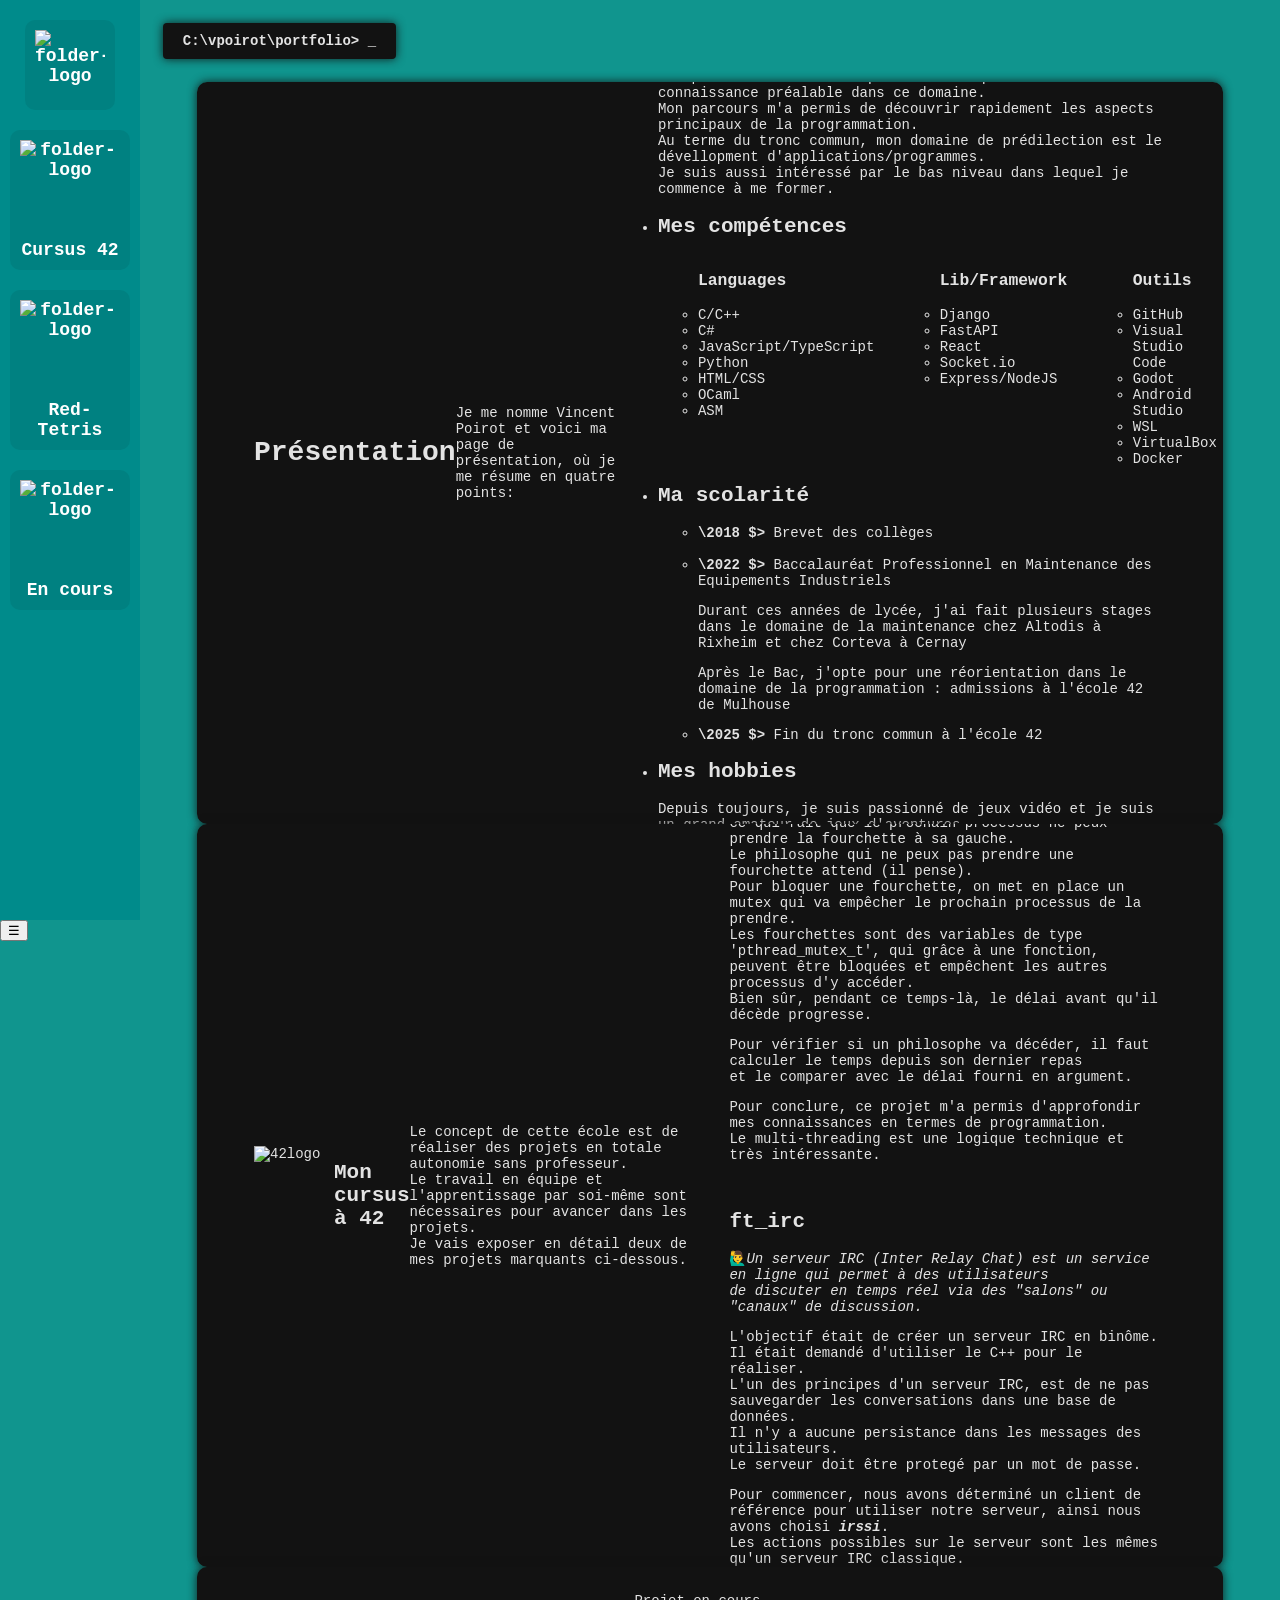
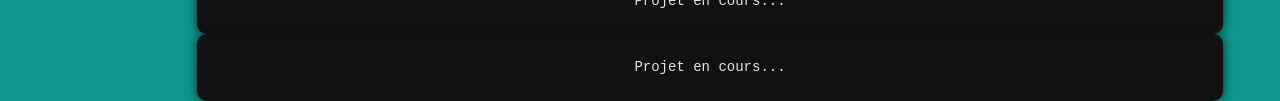
==== index.html @ 259d3a5a "modif and add desk" ====
<!DOCTYPE html>
<html lang="fr">
<head>
    <meta charset="UTF-8">
    <meta name="viewport" content="width=device-width, initial-scale=1.0">
    <link rel="icon" type="image/x-icon" href="assets/logo.png">
    <link rel="stylesheet" href="style.css">
    <script src="script.js" defer></script>
    <title>Vincent P.</title>
</head>


<header>
    <div class="sidebar">
        <button class="sidebar-button" onclick="showOncePage('home')"><img src="assets/home.png" alt="folder-logo" height="70px" width="70px"></button>
        <button class="sidebar-button" onclick="showOncePage('project1')"><img src="assets/folder.png" alt="folder-logo" height="100px" width="100px">Cursus 42</button>
        <button class="sidebar-button" onclick="showOncePage('project2')"><img src="assets/folder.png" alt="folder-logo" height="100px" width="100px">Red-Tetris</button>
        <button class="sidebar-button" onclick="showOncePage('project3')"><img src="assets/folder.png" alt="folder-logo" height="100px" width="100px">En cours</button>
    </div>
    <!-- <input type="checkbox" id="sidebar-toggle" hidden>
    <label for="sidebar-toggle" class="mobile-toggle">&#9776;</label> -->
    <button class="mobile-toggle" onclick="document.querySelector('.sidebar').classList.toggle('open')">
        &#9776;
    </button>
</header>


<body>
    <div class="body-content">
        <h1 id="title">C:\vpoirot\portfolio> <span class="cursor">_</span></h1>


        <div class="main-content" id="home">
            <h1>Présentation</h1>
            <p>Je me nomme Vincent Poirot et voici ma page de présentation, où je me résume en quatre points:</p>
            <ul>
                <li><h2>Quel développeur suis-je ?</h2>
                    <p>Je commence ma formation en informatique fin 2022 à l'école 42 après avoir réussi la piscine avec quasiment aucune connaissance préalable dans ce domaine.<br>
                    Mon parcours m'a permis de découvrir rapidement les aspects principaux de la programmation.<br>
                    Au terme du tronc commun, mon domaine de prédilection est le dévellopment d'applications/programmes.<br>
                    Je suis aussi intéressé par le bas niveau dans lequel je commence à me former.</p>
                </li>

                <li><h2>Mes compétences</h2>
                    <div class="skill-grid">
                        <ul>
                            <h3>Languages</h3>
                            <li>C/C++</li>
                            <li>C#</li>
                            <li>JavaScript/TypeScript</li>
                            <li>Python</li>
                            <li>HTML/CSS</li>
                            <li>OCaml</li>
                            <li>ASM</li>
                        </ul>
                        <ul>
                            <h3>Lib/Framework</h3>
                            <li>Django</li>
                            <li>FastAPI</li>
                            <li>React</li>
                            <li>Socket.io</li>
                            <li>Express/NodeJS</li>
                        </ul>
                        <ul>
                            <h3>Outils</h3>
                            <li>GitHub</li>
                            <li>Visual Studio Code</li>
                            <li>Godot</li>
                            <li>Android Studio</li>
                            <li>WSL</li>
                            <li>VirtualBox</li>
                            <li>Docker</li>
                        </ul>
                    </div>
                </li>

                <!-- <li><h2>Mes expériences professionnelles</h2>
                </li> -->
                
                <li><h2>Ma scolarité</h2>
                    <p>
                        <ul>
                            <li><span style="font-weight: bold;">\2018 $></span> Brevet des collèges</li> <br>
                            <li><span style="font-weight: bold;">\2022 $></span> Baccalauréat Professionnel en Maintenance des Equipements Industriels</p>
                            <p>Durant ces années de lycée, j'ai fait plusieurs stages dans le domaine de la maintenance chez Altodis à Rixheim et chez Corteva à Cernay</p>
                            <p>Après le Bac, j'opte pour une réorientation dans le domaine de la programmation : admissions à l'école 42 de Mulhouse</li>
                            <li><span style="font-weight: bold;">\2025 $></span> Fin du tronc commun à l'école 42</li>
                        </ul>
                    </p>
                </li>
                
                <li><h2>Mes hobbies</h2>
                    <p>Depuis toujours, je suis passionné de jeux vidéo et je suis un grand amateur de jeux d'aventures.<br>
                    D'autres activités : les jeux de société et les jeux de cartes, font partie de mes divertissements. <br>
                    De plus, je pratique régulièrement du sport pour rester en bonne santé et d'autres activités...</p>
                </li>
            </ul>
        </div>

        <div class="main-content" id="project1">
            <img src="assets/42logo.png" alt="42logo" height="100px" width="240px">
            <h2>Mon cursus à 42</h2>
            <p>Le concept de cette école est de réaliser des projets en totale autonomie sans professeur.<br>
                Le travail en équipe et l'apprentissage par soi-même sont nécessaires pour avancer dans les projets.<br>
                Je vais exposer en détail deux de mes projets marquants ci-dessous.</p>

            <ul>
            <h2>Philosophers</h2>
                <p>Connaissez-vous le problème du dîner des philosophes ?</p>
                <p>Des philosophes sont réunis autour d'une table. Devant chacun, il y a une assiette et une fourchette à côté.</p>
                <p>Un philosophe demande deux fourchettes pour le repas : celle à gauche et celle à droite.<br>
                    Si un philosophe ne mange pas dans un délai imparti, il décède.<br>
                    Un philosophe doit obligatoirement prendre la fourchette à sa gauche en premier<br>
                    et ne peux pas prendre celle de droite sans la gauche.</p>
                <img src="assets/philo.png" alt="philo-picture" id="philo-img" height="200px" width="200px">
                <p>Le but du programme est de reproduire cette situation dans un code en langage C.<br>
                    En argument pour lancer le programme, celui-ci demande 4 valeurs :
                <ul>
                    ~> Nombre de philosophes.<br>
                    ~> Temps avant de décéder.<br>
                    ~> Temps pour manger.<br>
                    ~> Temps pour dormir.<br>
                </ul></p>
                <p>Le but du projet était d'utiliser les threads pour pouvoir lancer un processus par philosophe.<br>
                    Quand un processus (un philosophe), arrive dans la fonction pour "manger",<br>
                    il prend la fourchette à sa gauche et à sa droite ce qui fait que le prochain processus ne peux prendre la fourchette à sa gauche.<br>
                    Le philosophe qui ne peux pas prendre une fourchette attend (il pense).<br>
                    Pour bloquer une fourchette, on met en place un mutex qui va empêcher le prochain processus de la prendre.<br>
                    Les fourchettes sont des variables de type 'pthread_mutex_t', qui grâce à une fonction, peuvent être bloquées et empêchent les autres processus d'y accéder.<br>
                    Bien sûr, pendant ce temps-là, le délai avant qu'il décède progresse.</p>
                <p>Pour vérifier si un philosophe va décéder, il faut calculer le temps depuis son dernier repas<br>
                    et le comparer avec le délai fourni en argument.</p>
                <p>Pour conclure, ce projet m'a permis d'approfondir mes connaissances en termes de programmation.<br>
                    Le multi-threading est une logique technique et très intéressante.</p>

            <br>
            <h2>ft_irc</h2>
                🙋‍♂️<em>Un serveur IRC (Inter Relay Chat) est un service en ligne qui permet à des utilisateurs<br>
                    de discuter en temps réel via des "salons" ou "canaux" de discussion.</em>
                <p>L'objectif était de créer un serveur IRC en binôme. <br>
					Il était demandé d'utiliser le C++ pour le réaliser. <br>
                    L'un des principes d'un serveur IRC, est de ne pas sauvegarder les conversations dans une base de données. <br>
                    Il n'y a aucune persistance dans les messages des utilisateurs. <br>
					Le serveur doit être protegé par un mot de passe. <br>
                    </p>
                <p>Pour commencer, nous avons déterminé un client de référence pour utiliser notre serveur, ainsi nous avons choisi <em style="font-weight: bold;">irssi</em>. <br>
                    Les actions possibles sur le serveur sont les mêmes qu'un serveur IRC classique. <br>
                    Le fonctionnement du serveur en plusieurs points :
                    <ul>
                        <li><h3>Connexion d'un client :</h3>
                            <ul>
                                ~> Demande du displayname et username de l'utilisateur et le mot de passe du serveur. <br>
                                ~> Vérification des informations et de la validité du mot de passe. <br>
                                ~> Connexion de l'utilisateur au serveur. <br>
                                ~> Les informations sont stockées dans un objet instancié à partir d'une classe. <br>
                            </ul></li>
                        <li><h3>Utilisation :</h3>
                            <ul>
                                ~> Créer / rejoindre des canaux de conversation. <br>
                                ~> En tant qu'admin du canal : limiter le nombre de membres, le rendre "sur invitation" ou changer le topic. <br>
                                ~> Possibilité de parler dans un canal privé entre chaque utilisateur.
                            </ul></li>
                        <li><h3>Déconnexion / Crash :</h3>
                            <ul>
                                ~> Déconnexion de l'utilisateur, des canaux encore liés à lui. <br>
                                ~> Suppression de l'objet lié à l'utilisateur.
                            </ul></li>
                    </ul>
                </p>
                <p>J'ai eu l'occasion de travailler en binôme pendant ce projet. L'organisation était primordiale et nous nous sommes répartis les tâches. <br>
                    Nous nous sommes basés sur des serveurs existants pour comprendre leur fonctionnement.</p>
            </ul>
        </div>
        
        <div class="main-content" id="project2">
            <p>Projet en cours...</p>
        </div>

        <div class="main-content" id="project3">
            <p>Projet en cours...</p>
        </div>
    </div>


</body>

</html>
---- style.css ----
.sidebar {
    display: flex;
    flex-direction: column;
    align-items: center;
    width: 120px;
    padding: 10px;
    background-color: darkcyan;
    height: 100vh; /* plein écran vertical */
}

.sidebar-button {
    background: none;
    border: none;
    padding: 10px;
    margin: 10px 0;
    display: flex;
    flex-direction: column;
    align-items: center;
    cursor: pointer;
    transition: transform 0.2s ease;
    background-color: rgb(0, 129, 129);
    border-radius: 10px;
    font-family: 'Courier New', Courier, monospace;
    font-size: large;
    font-weight: 600;
    color: white;
} .sidebar-button:hover {
    background: fixed;
    background-color: rgb(0, 124, 124);
    border-radius: 10px;
    box-shadow: 0 0 10px rgb(0, 124, 124);
} .sidebar-button:active {
    background: fixed;
    background-color: rgb(0, 119, 119);
    border-radius: 10px;
    box-shadow: 0 0 10px rgb(0, 112, 112);
}

body {
    margin: 0;
    display: flex;
    min-height: 100vh;
    overflow: hidden; /* on empêche le scroll global */
    font-family: sans-serif;
    background-color: rgb(16, 149, 142);
}

#title {
    font-family: 'Courier New', Courier, monospace;
    background-color: #121212;
    /* color: #33ff33;*/
    color: rgb(227, 227, 227);
    font-size: 14px;
    padding: 10px 20px;
    border-radius: 4px; /* optionnel, mets 0 si tu veux du full carré */
    margin: 2%;
    width: fit-content;
    box-shadow: 0 0 10px #121212e7;
}
.cursor {
    animation: blink 1s infinite;
}
@keyframes blink {
    0%, 50% { opacity: 1; }
    50.1%, 100% { opacity: 0; }
}

.main-content {
    display: flex;
    justify-content: center; /* centre horizontalement */
    align-items: center;     /* centre verticalement */
    padding-left: 5%;
    padding-right: 5%;
    padding-top: 1%;
    padding-bottom: 1%;
    margin-left: 5%;
    margin-right: 5%;
    max-height: 80vh;
    text-align: left;
    font-family: 'Courier New', Courier, monospace;
    background-color: #121212;
    border-radius: 10px;
    color: rgb(227, 227, 227);
    font-size: 14px;
    box-shadow: 0 0 10px #121212e7;
    overflow-y: auto;
}
.body-content {
    flex: 1;
    display: flex;
    flex-direction: column;
}

.main-content::-webkit-scrollbar {
    width: 8px; /* largeur de la scrollbar */
}
  
.main-content::-webkit-scrollbar-track {
    background: #111; /* fond de la scrollbar */
    border-radius: 4px;
}
  
.main-content::-webkit-scrollbar-thumb {
    background-color: rgb(227, 227, 227); /* couleur de la barre */
    border-radius: 4px;
    border: 2px solid #111; /* petit contour */
}

.skill-grid {
    display: flex;
    gap: 5%;
    margin-bottom: 2%;
}

@media (max-width: 768px) {
    .sidebar {
        position: fixed;
        top: 0;
        left: 0;
        height: 100vh;
        width: 120px;
        background-color: darkcyan;
        transform: translateX(-100%);
        transition: transform 0.3s ease;
        z-index: 1000;
    }

    .sidebar.open {
        transform: translateX(0);
    }

    .main-content {
        margin-left: 0;
        margin-right: 0;
        height: 100vh;
        overflow-y: auto;
    }
}
@media (max-width: 768px) {
    .sidebar {
        transform: translateX(-100%);
        transition: transform 0.3s ease;
        position: fixed;
        left: 0;
        top: 0;
        height: 100vh;
        width: 120px;
        background-color: darkcyan;
        z-index: 1000;
    }

    .sidebar.open {
        transform: translateX(0);
    }

    .mobile-toggle {
        display: block;
        position: fixed;
        top: 15px;
        left: 15px;
        background-color: darkcyan;
        color: white;
        padding: 10px;
        font-size: 22px;
        border-radius: 5px;
        z-index: 1101;
        cursor: pointer;
        border: none;
    }
}
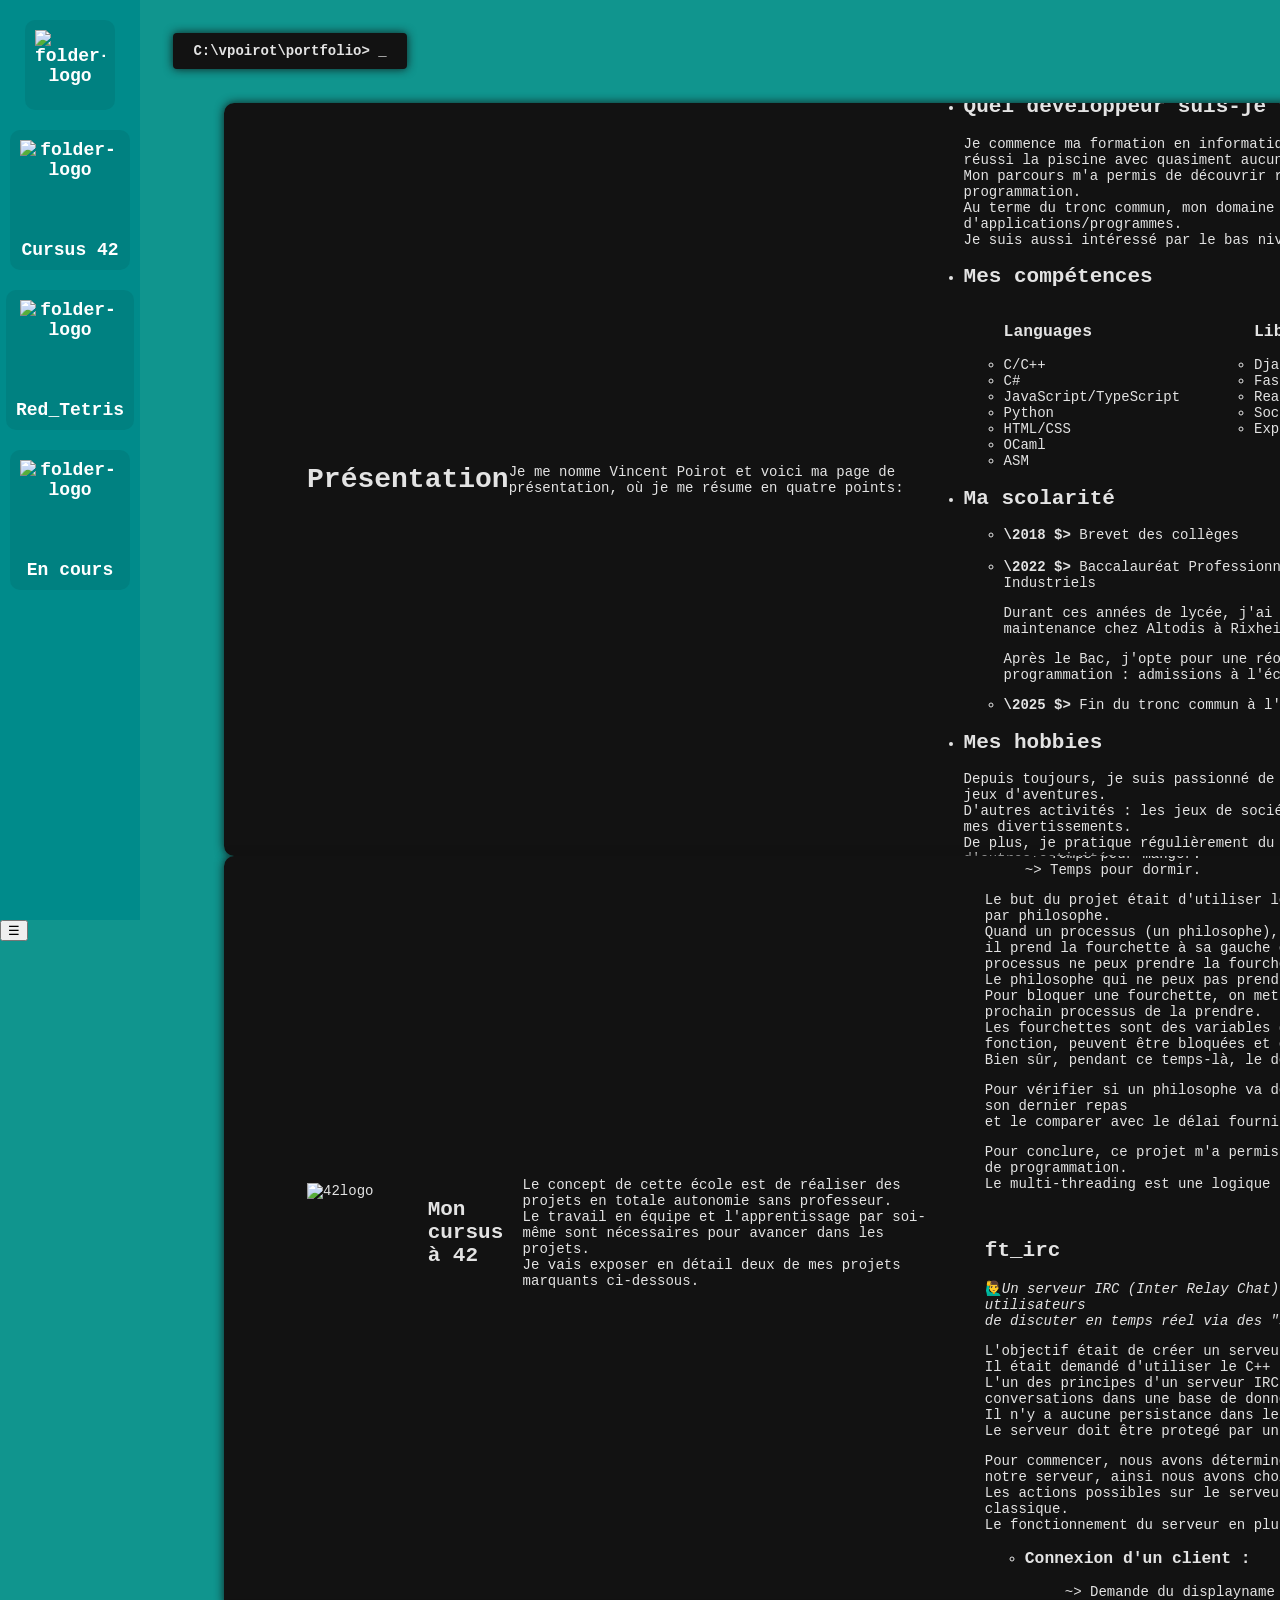
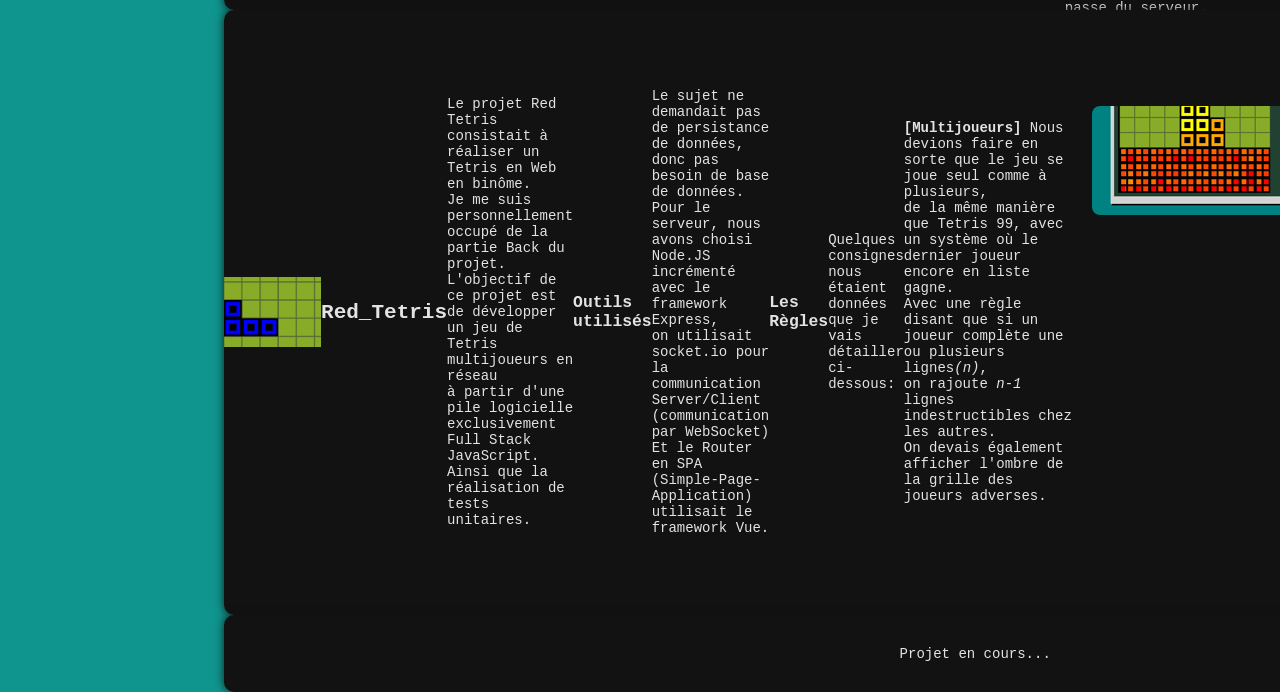
==== commit 0a65fbf1: "add red tetris part" ====
--- a/index.html
+++ b/index.html
@@ -14,7 +14,7 @@
     <div class="sidebar">
         <button class="sidebar-button" onclick="showOncePage('home')"><img src="assets/home.png" alt="folder-logo" height="70px" width="70px"></button>
         <button class="sidebar-button" onclick="showOncePage('project1')"><img src="assets/folder.png" alt="folder-logo" height="100px" width="100px">Cursus 42</button>
-        <button class="sidebar-button" onclick="showOncePage('project2')"><img src="assets/folder.png" alt="folder-logo" height="100px" width="100px">Red-Tetris</button>
+        <button class="sidebar-button" onclick="showOncePage('project2')"><img src="assets/folder.png" alt="folder-logo" height="100px" width="100px">Red_Tetris</button>
         <button class="sidebar-button" onclick="showOncePage('project3')"><img src="assets/folder.png" alt="folder-logo" height="100px" width="100px">En cours</button>
     </div>
     <!-- <input type="checkbox" id="sidebar-toggle" hidden>
@@ -173,7 +173,38 @@
         </div>
         
         <div class="main-content" id="project2">
-            <p>Projet en cours...</p>
+			<img src="assets/red_tetris_logo.png" alt="RedTetris_logo" height="70px" width="130px">
+            <h2>Red_Tetris</h2>
+			<p>Le projet Red Tetris consistait à réaliser un Tetris en Web en binôme.<br>
+				Je me suis personnellement occupé de la partie Back du projet. <br>
+				L'objectif de ce projet est de développer un jeu de Tetris multijoueurs en réseau<br>
+				à partir d'une pile logicielle exclusivement Full Stack JavaScript. <br>
+				Ainsi que la réalisation de tests unitaires.</p>
+
+			<h3>Outils utilisés</h3>
+			<p>Le sujet ne demandait pas de persistance de données, donc pas besoin de base de données. <br>
+				Pour le serveur, nous avons choisi Node.JS incrémenté avec le framework Express, <br>
+				on utilisait socket.io pour la communication Server/Client (communication par WebSocket) <br>
+				Et le Router en SPA (Simple-Page-Application) utilisait le framework Vue.</p>
+
+			<h3>Les Règles</h3>
+			<p>Quelques consignes nous étaient données que je vais détailler ci-dessous:</p>
+			<div class="text-img">
+				<p><b>[Multijoueurs]</b>   Nous devions faire en sorte que le jeu se joue seul comme à plusieurs, <br>
+				de la même manière que Tetris 99, avec un système où le dernier joueur encore en liste gagne. <br>
+				Avec une règle disant que si un joueur complète une ou plusieurs lignes<i>(n)</i>, <br>
+				on rajoute <i>n-1</i> lignes indestructibles chez les autres. <br>
+				On devais également afficher l'ombre de la grille des joueurs adverses.</p>
+				<img class="right_txt_img" src="assets/n_lignes.png" alt="added_lignes">
+			</div>
+			<img class="right_txt_img" src="assets/shadow_tetris.png" alt="shadow_tetris">
+			<p><b>[Tests Unitaires]</b>   Les principaux tests que j'ai réalisés consistaient à m'assurer <br>
+				que la communication entre un client et le serveur se fasse correctement et renvoie les bonnes informations au bon moment. <br>
+				Grâce à ces tests j'ai compris et découvert l'utilité des Objets Mock, qui permettent d'imité des clients auprès du serveur.</p>
+			<h3>Conclusion</h3>
+			<p>Le projet m'a permis d'approfondir mes connaissances sur l'utilisation d'un serveur WebSocket et les tests unitaires. <br>
+				Le jeu ainsi que sa logique de programmation étaient sympas à faire mais ce n'était clairement pas le point le plus compliqué du projet. <br>
+				J'ai beaucoup apprécié réaliser ce projet et j'ai acquis des capacités en développement applicatif très utiles.</p>
         </div>
 
         <div class="main-content" id="project3">
--- a/style.css
+++ b/style.css
@@ -106,10 +106,24 @@
     border: 2px solid #111; /* petit contour */
 }
 
-.skill-grid {
-    display: flex;
-    gap: 5%;
-    margin-bottom: 2%;
+@media (min-width: 768px) {
+    .skill-grid {
+        display: flex;
+        flex-direction: row;
+        gap: 5%;
+        margin-bottom: 2%;
+    }
+
+	.text-img {
+		display: flex;
+		align-items: flex-start;
+		gap: 15px;
+	}
+
+	.right_txt_img {
+		width: 250px;
+		border-radius: 8px;
+	}
 }
 
 @media (max-width: 768px) {
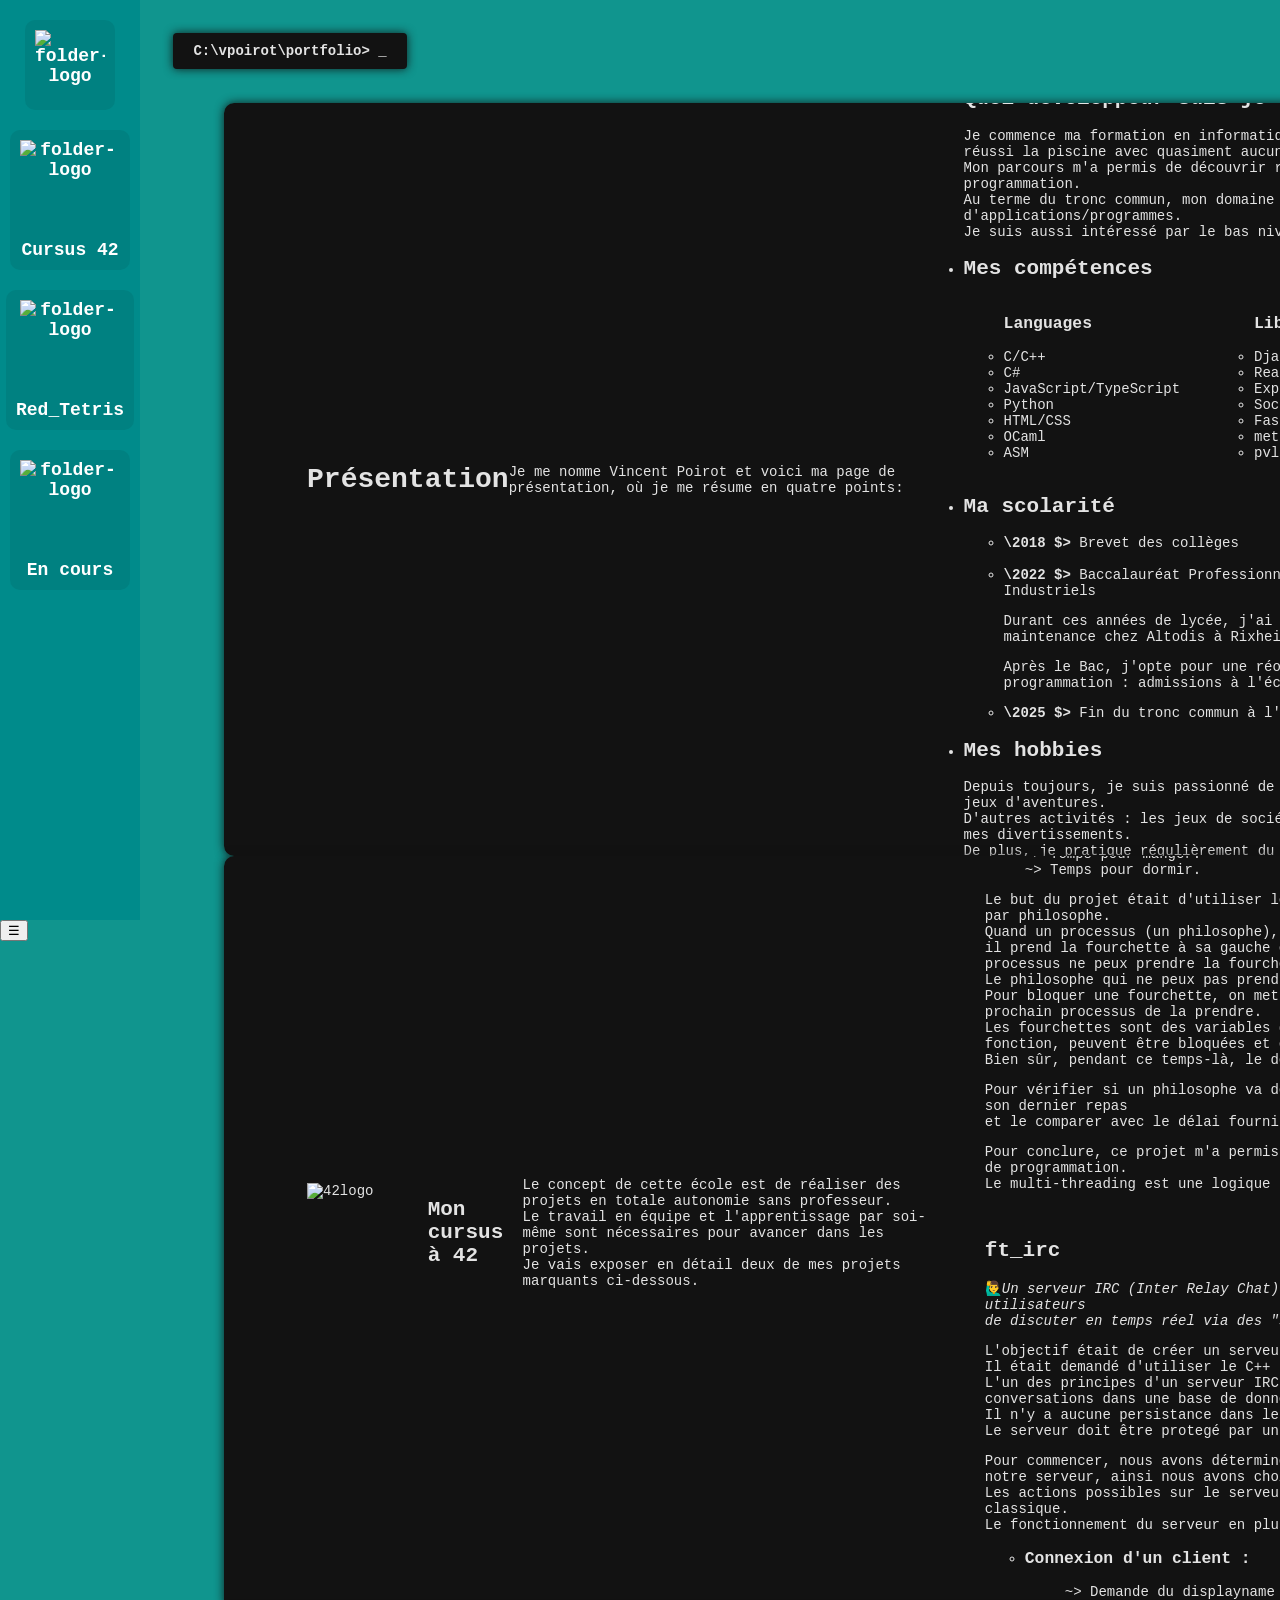
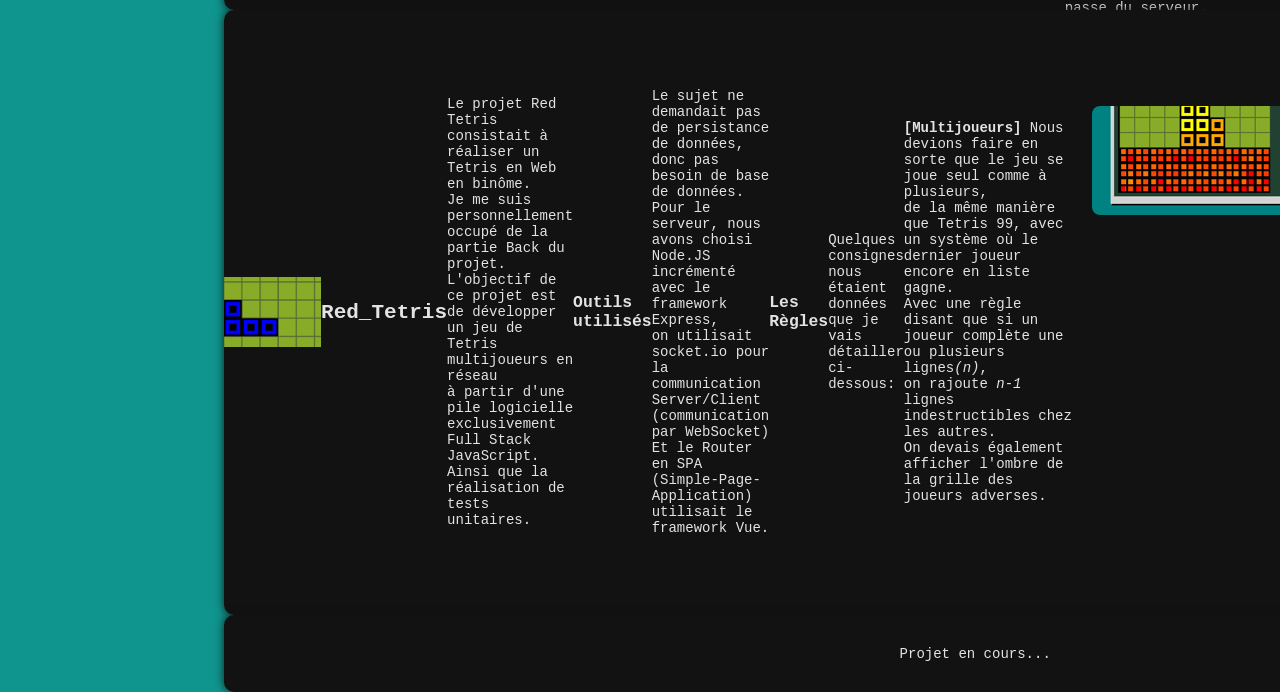
==== commit bed1faf6: "fix text" ====
--- a/index.html
+++ b/index.html
@@ -37,7 +37,7 @@
                 <li><h2>Quel développeur suis-je ?</h2>
                     <p>Je commence ma formation en informatique fin 2022 à l'école 42 après avoir réussi la piscine avec quasiment aucune connaissance préalable dans ce domaine.<br>
                     Mon parcours m'a permis de découvrir rapidement les aspects principaux de la programmation.<br>
-                    Au terme du tronc commun, mon domaine de prédilection est le dévellopment d'applications/programmes.<br>
+                    Au terme du tronc commun, mon domaine de prédilection est le dévellopement d'applications/programmes.<br>
                     Je suis aussi intéressé par le bas niveau dans lequel je commence à me former.</p>
                 </li>
 
@@ -56,10 +56,12 @@
                         <ul>
                             <h3>Lib/Framework</h3>
                             <li>Django</li>
+                            <li>React</li>
+                            <li>Express/NodeJS</li>
+                            <li>Socket.io</li>
                             <li>FastAPI</li>
-                            <li>React</li>
-                            <li>Socket.io</li>
-                            <li>Express/NodeJS</li>
+                            <li>meteole</li>
+                            <li>pvlib</li>
                         </ul>
                         <ul>
                             <h3>Outils</h3>
@@ -70,6 +72,7 @@
                             <li>WSL</li>
                             <li>VirtualBox</li>
                             <li>Docker</li>
+                            <li>Ventoy</li>
                         </ul>
                     </div>
                 </li>
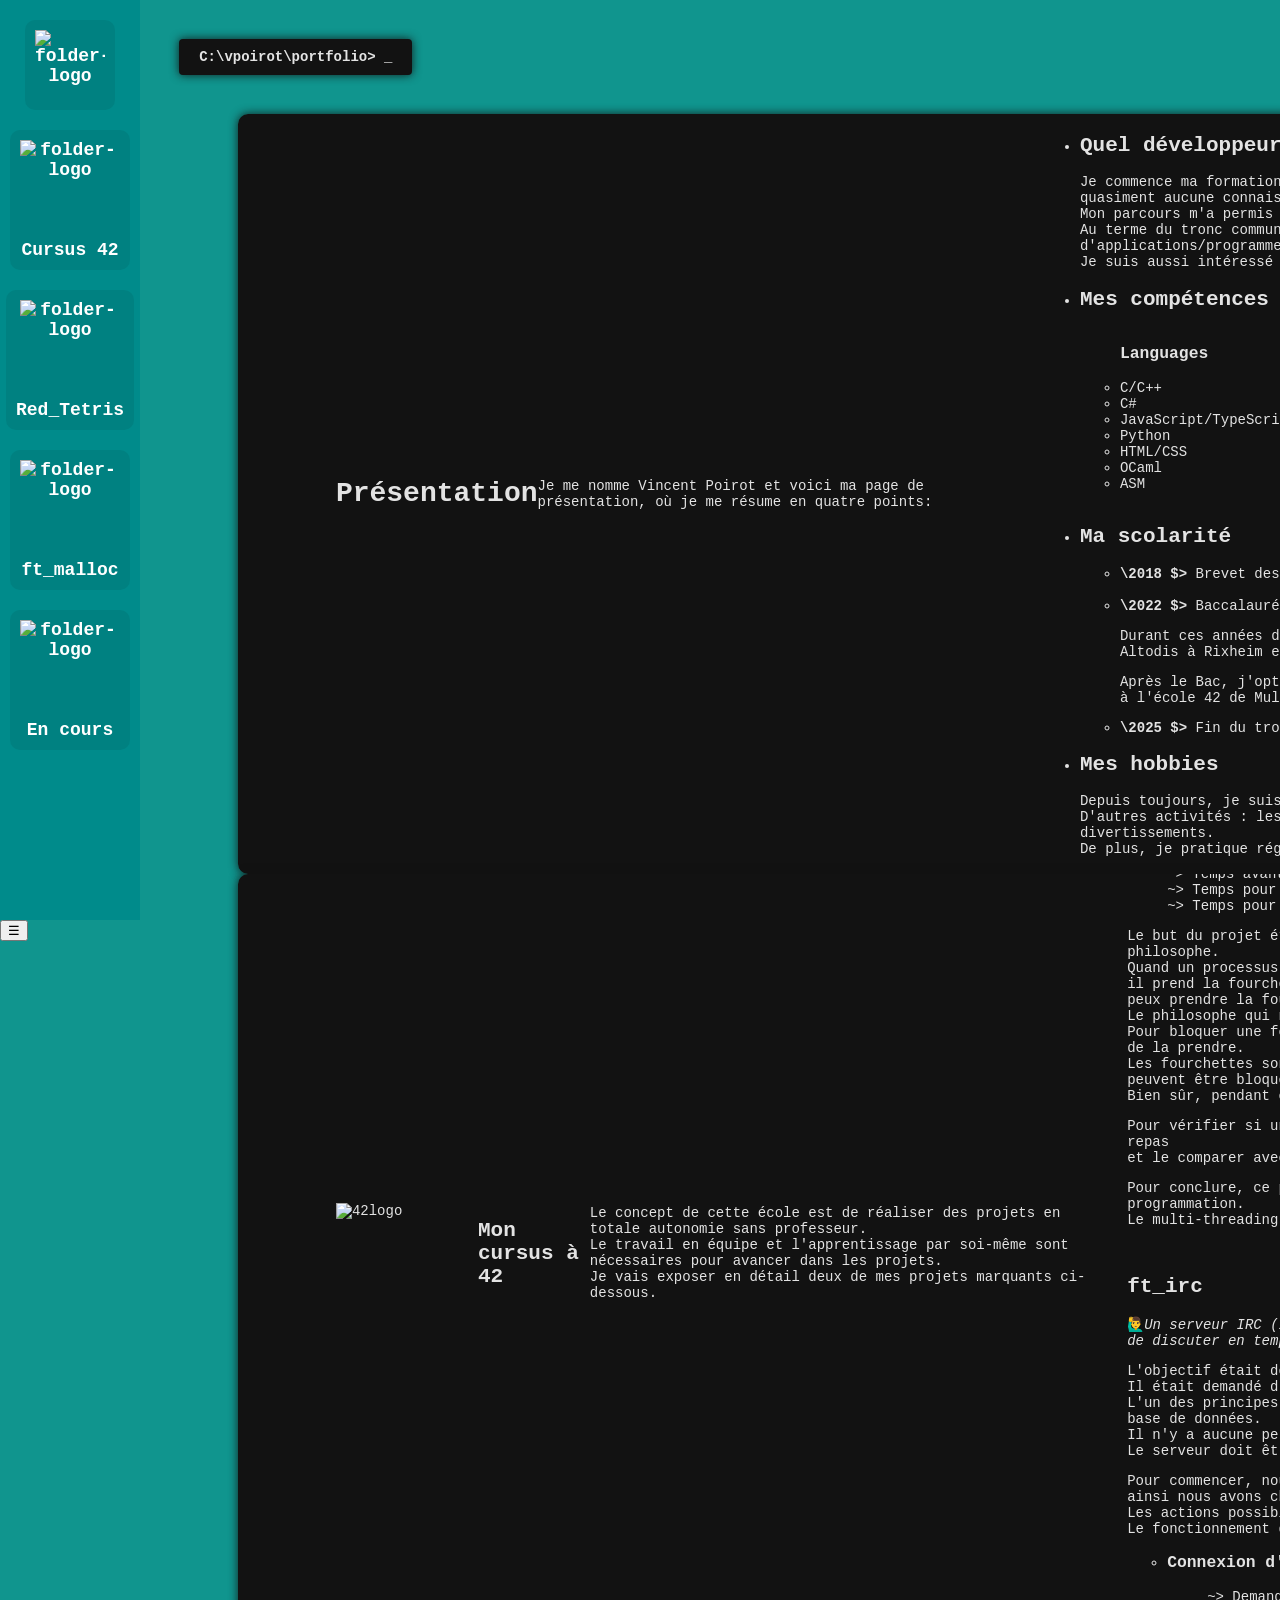
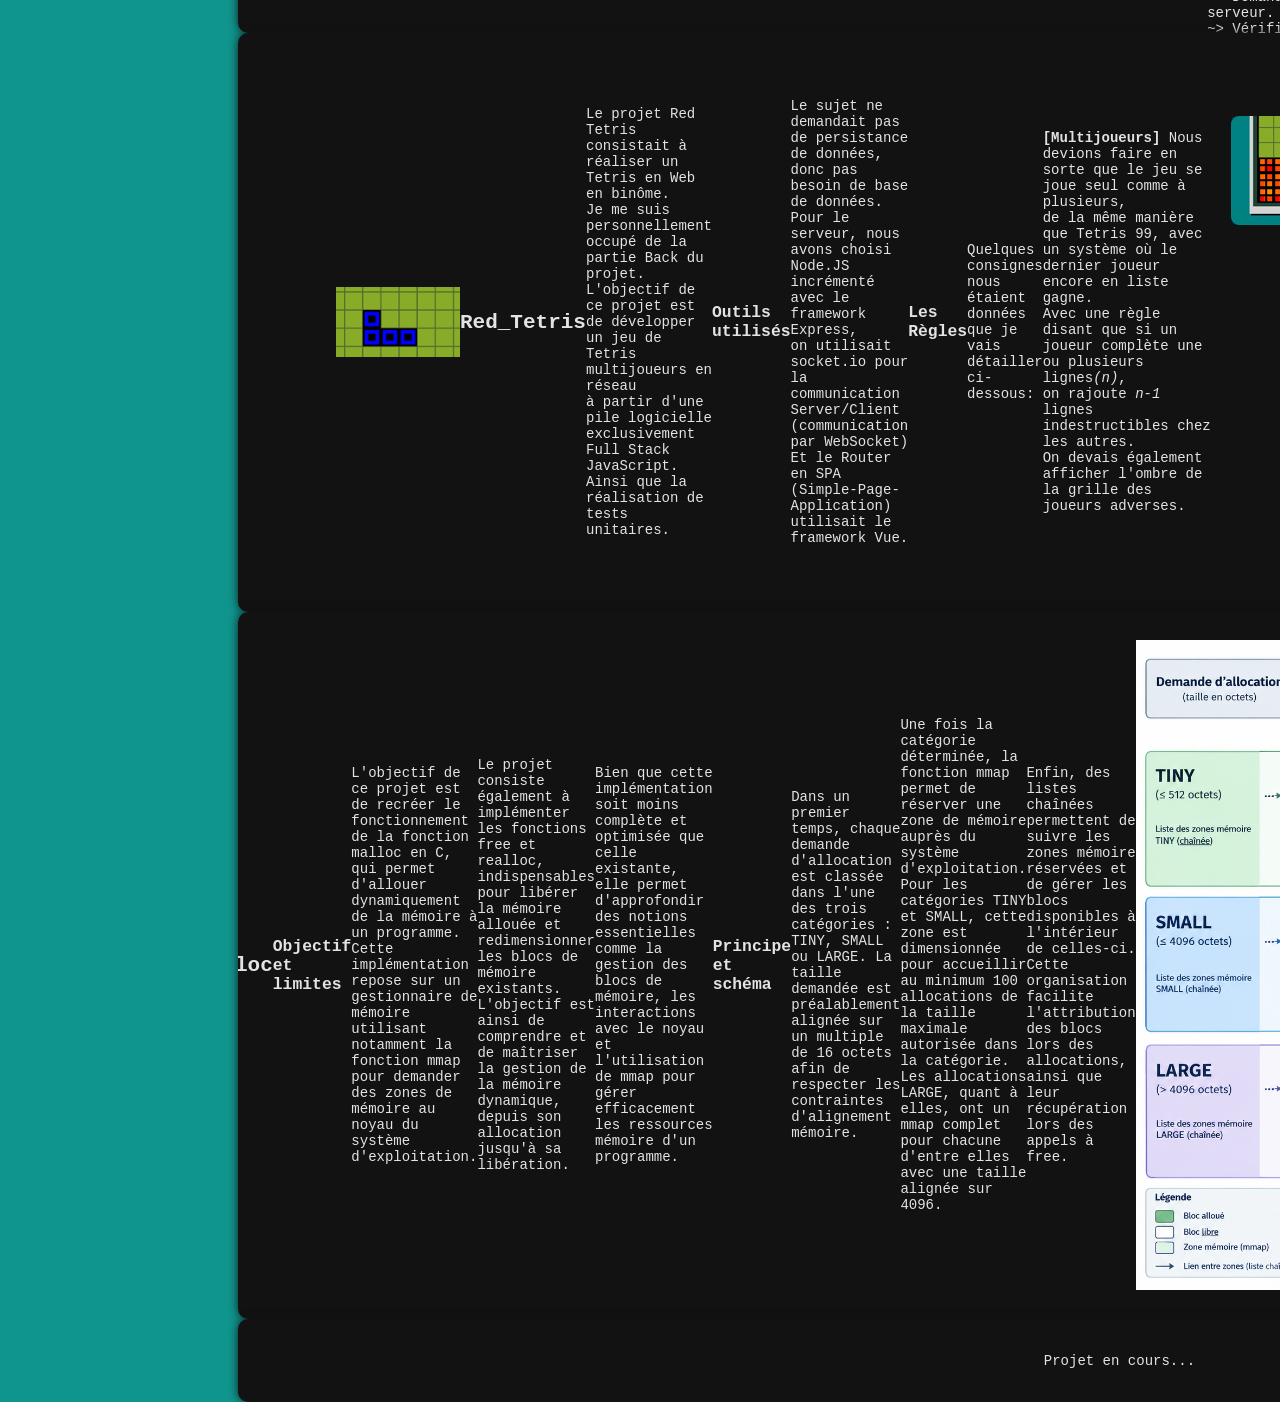
==== commit 5fc47d13: "add new page" ====
--- a/index.html
+++ b/index.html
@@ -15,7 +15,8 @@
         <button class="sidebar-button" onclick="showOncePage('home')"><img src="assets/home.png" alt="folder-logo" height="70px" width="70px"></button>
         <button class="sidebar-button" onclick="showOncePage('project1')"><img src="assets/folder.png" alt="folder-logo" height="100px" width="100px">Cursus 42</button>
         <button class="sidebar-button" onclick="showOncePage('project2')"><img src="assets/folder.png" alt="folder-logo" height="100px" width="100px">Red_Tetris</button>
-        <button class="sidebar-button" onclick="showOncePage('project3')"><img src="assets/folder.png" alt="folder-logo" height="100px" width="100px">En cours</button>
+        <button class="sidebar-button" onclick="showOncePage('project3')"><img src="assets/folder.png" alt="folder-logo" height="100px" width="100px">ft_malloc</button>
+        <button class="sidebar-button" onclick="showOncePage('project4')"><img src="assets/folder.png" alt="folder-logo" height="100px" width="100px">En cours</button>
     </div>
     <!-- <input type="checkbox" id="sidebar-toggle" hidden>
     <label for="sidebar-toggle" class="mobile-toggle">&#9776;</label> -->
@@ -38,7 +39,7 @@
                     <p>Je commence ma formation en informatique fin 2022 à l'école 42 après avoir réussi la piscine avec quasiment aucune connaissance préalable dans ce domaine.<br>
                     Mon parcours m'a permis de découvrir rapidement les aspects principaux de la programmation.<br>
                     Au terme du tronc commun, mon domaine de prédilection est le dévellopement d'applications/programmes.<br>
-                    Je suis aussi intéressé par le bas niveau dans lequel je commence à me former.</p>
+                    Je suis aussi intéressé par le bas niveau dans lequel je me forme.</p>
                 </li>
 
                 <li><h2>Mes compétences</h2>
@@ -211,6 +212,68 @@
         </div>
 
         <div class="main-content" id="project3">
+            
+            <h2>ft_malloc</h2>
+
+            <h3>Objectif et limites</h3>
+            <p>
+                L'objectif de ce projet est de recréer le fonctionnement de la fonction
+                malloc en C, qui permet d'allouer dynamiquement de la mémoire
+                à un programme. Cette implémentation repose sur un gestionnaire de mémoire
+                utilisant notamment la fonction mmap pour demander des zones
+                de mémoire au noyau du système d'exploitation.
+            </p>
+            <p>
+                Le projet consiste également à implémenter les fonctions
+                free et realloc, indispensables pour libérer
+                la mémoire allouée et redimensionner les blocs de mémoire existants.
+                L'objectif est ainsi de comprendre et de maîtriser la gestion de la
+                mémoire dynamique, depuis son allocation jusqu'à sa libération.
+            </p>
+            <p>
+                Bien que cette implémentation soit moins complète et optimisée que celle
+                existante, elle permet d'approfondir des notions essentielles
+                comme la gestion des blocs de mémoire, les
+                interactions avec le noyau et l'utilisation de mmap pour
+                gérer efficacement les ressources mémoire d'un programme.
+            </p>
+
+            <h3>Principe et schéma</h3>
+            <p>
+                Dans un premier temps, chaque demande d'allocation est classée
+                dans l'une des trois catégories : TINY, SMALL ou LARGE. La taille demandée
+                est préalablement alignée sur un multiple de 16 octets afin
+                de respecter les contraintes d'alignement mémoire.
+            </p>
+            <p>
+                Une fois la catégorie déterminée, la fonction mmap
+                permet de réserver une zone de mémoire auprès du système
+                d'exploitation. Pour les catégories TINY et SMALL,
+                cette zone est dimensionnée pour accueillir au minimum 100 allocations
+                de la taille maximale autorisée dans la catégorie.
+                Les allocations LARGE, quant à elles, ont un mmap complet
+                pour chacune d'entre elles avec une taille alignée sur 4096.
+            </p>
+            <p>
+                Enfin, des listes chaînées permettent de suivre les zones
+                mémoire réservées et de gérer les blocs disponibles à
+                l'intérieur de celles-ci. Cette organisation facilite
+                l'attribution des blocs lors des allocations, ainsi que leur
+                récupération lors des appels à <code>free</code>.
+            </p>
+
+	    <img src="assets/malloc_schema.png" alt="bloc_handler_schema" height="650px" width="750px">
+
+            <h3>Conclusion</h3>
+            <p>
+                J’ai beaucoup apprécié ce projet, car il m’a permis d’en apprendre davantage sur la manipulation des adresses mémoire et sur la gestion des allocations dynamiques. L’utilisation de la fonction mmap, ainsi que la gestion des différents cas liés aux fonctions malloc, free et realloc, ont été particulièrement intéressantes et m’ont permis de mieux comprendre le fonctionnement de la mémoire.<br>
+
+                Ce projet m’a également permis de renforcer mes connaissances en langage C et de mieux comprendre les mécanismes qui se cachent derrière la gestion de la mémoire dynamique.
+            </p>
+
+        </div>
+
+        <div class="main-content" id="project4">
             <p>Projet en cours...</p>
         </div>
     </div>
@@ -218,4 +281,4 @@
 
 </body>
 
-</html>+</html>
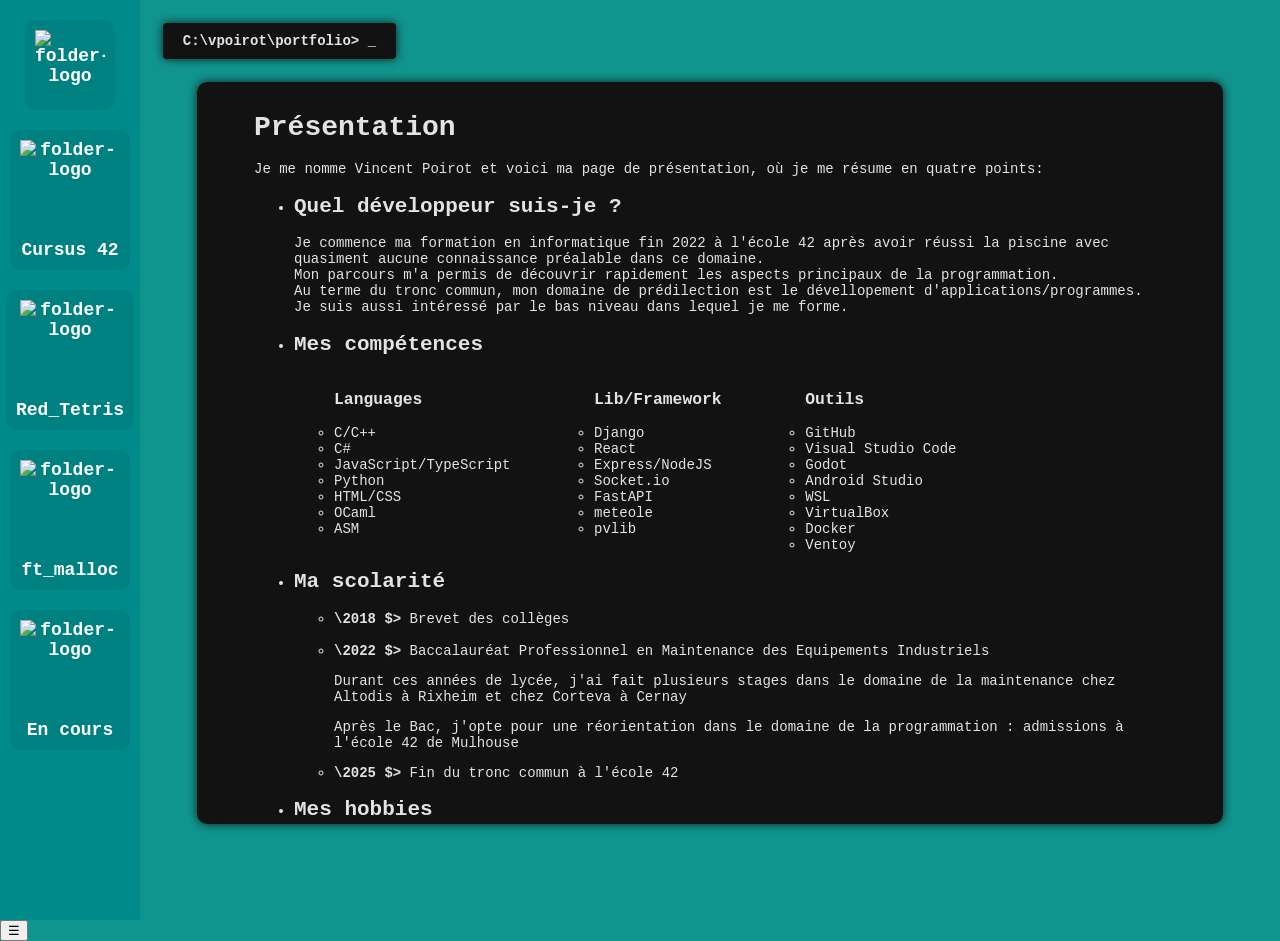
==== commit 1df47fdc: "rework code" ====
--- a/index.html
+++ b/index.html
@@ -12,11 +12,11 @@
 
 <header>
     <div class="sidebar">
-        <button class="sidebar-button" onclick="showOncePage('home')"><img src="assets/home.png" alt="folder-logo" height="70px" width="70px"></button>
-        <button class="sidebar-button" onclick="showOncePage('project1')"><img src="assets/folder.png" alt="folder-logo" height="100px" width="100px">Cursus 42</button>
-        <button class="sidebar-button" onclick="showOncePage('project2')"><img src="assets/folder.png" alt="folder-logo" height="100px" width="100px">Red_Tetris</button>
-        <button class="sidebar-button" onclick="showOncePage('project3')"><img src="assets/folder.png" alt="folder-logo" height="100px" width="100px">ft_malloc</button>
-        <button class="sidebar-button" onclick="showOncePage('project4')"><img src="assets/folder.png" alt="folder-logo" height="100px" width="100px">En cours</button>
+        <button class="sidebar-button" onclick="fetchOncePage('home')"><img src="assets/home.png" alt="folder-logo" height="70px" width="70px"></button>
+        <button class="sidebar-button" onclick="fetchOncePage('project1')"><img src="assets/folder.png" alt="folder-logo" height="100px" width="100px">Cursus 42</button>
+        <button class="sidebar-button" onclick="fetchOncePage('project2')"><img src="assets/folder.png" alt="folder-logo" height="100px" width="100px">Red_Tetris</button>
+        <button class="sidebar-button" onclick="fetchOncePage('project3')"><img src="assets/folder.png" alt="folder-logo" height="100px" width="100px">ft_malloc</button>
+        <button class="sidebar-button" onclick="showOncePage('waiting_project')"><img src="assets/folder.png" alt="folder-logo" height="100px" width="100px">En cours</button>
     </div>
     <!-- <input type="checkbox" id="sidebar-toggle" hidden>
     <label for="sidebar-toggle" class="mobile-toggle">&#9776;</label> -->
@@ -30,250 +30,7 @@
     <div class="body-content">
         <h1 id="title">C:\vpoirot\portfolio> <span class="cursor">_</span></h1>
 
-
-        <div class="main-content" id="home">
-            <h1>Présentation</h1>
-            <p>Je me nomme Vincent Poirot et voici ma page de présentation, où je me résume en quatre points:</p>
-            <ul>
-                <li><h2>Quel développeur suis-je ?</h2>
-                    <p>Je commence ma formation en informatique fin 2022 à l'école 42 après avoir réussi la piscine avec quasiment aucune connaissance préalable dans ce domaine.<br>
-                    Mon parcours m'a permis de découvrir rapidement les aspects principaux de la programmation.<br>
-                    Au terme du tronc commun, mon domaine de prédilection est le dévellopement d'applications/programmes.<br>
-                    Je suis aussi intéressé par le bas niveau dans lequel je me forme.</p>
-                </li>
-
-                <li><h2>Mes compétences</h2>
-                    <div class="skill-grid">
-                        <ul>
-                            <h3>Languages</h3>
-                            <li>C/C++</li>
-                            <li>C#</li>
-                            <li>JavaScript/TypeScript</li>
-                            <li>Python</li>
-                            <li>HTML/CSS</li>
-                            <li>OCaml</li>
-                            <li>ASM</li>
-                        </ul>
-                        <ul>
-                            <h3>Lib/Framework</h3>
-                            <li>Django</li>
-                            <li>React</li>
-                            <li>Express/NodeJS</li>
-                            <li>Socket.io</li>
-                            <li>FastAPI</li>
-                            <li>meteole</li>
-                            <li>pvlib</li>
-                        </ul>
-                        <ul>
-                            <h3>Outils</h3>
-                            <li>GitHub</li>
-                            <li>Visual Studio Code</li>
-                            <li>Godot</li>
-                            <li>Android Studio</li>
-                            <li>WSL</li>
-                            <li>VirtualBox</li>
-                            <li>Docker</li>
-                            <li>Ventoy</li>
-                        </ul>
-                    </div>
-                </li>
-
-                <!-- <li><h2>Mes expériences professionnelles</h2>
-                </li> -->
-                
-                <li><h2>Ma scolarité</h2>
-                    <p>
-                        <ul>
-                            <li><span style="font-weight: bold;">\2018 $></span> Brevet des collèges</li> <br>
-                            <li><span style="font-weight: bold;">\2022 $></span> Baccalauréat Professionnel en Maintenance des Equipements Industriels</p>
-                            <p>Durant ces années de lycée, j'ai fait plusieurs stages dans le domaine de la maintenance chez Altodis à Rixheim et chez Corteva à Cernay</p>
-                            <p>Après le Bac, j'opte pour une réorientation dans le domaine de la programmation : admissions à l'école 42 de Mulhouse</li>
-                            <li><span style="font-weight: bold;">\2025 $></span> Fin du tronc commun à l'école 42</li>
-                        </ul>
-                    </p>
-                </li>
-                
-                <li><h2>Mes hobbies</h2>
-                    <p>Depuis toujours, je suis passionné de jeux vidéo et je suis un grand amateur de jeux d'aventures.<br>
-                    D'autres activités : les jeux de société et les jeux de cartes, font partie de mes divertissements. <br>
-                    De plus, je pratique régulièrement du sport pour rester en bonne santé et d'autres activités...</p>
-                </li>
-            </ul>
-        </div>
-
-        <div class="main-content" id="project1">
-            <img src="assets/42logo.png" alt="42logo" height="100px" width="240px">
-            <h2>Mon cursus à 42</h2>
-            <p>Le concept de cette école est de réaliser des projets en totale autonomie sans professeur.<br>
-                Le travail en équipe et l'apprentissage par soi-même sont nécessaires pour avancer dans les projets.<br>
-                Je vais exposer en détail deux de mes projets marquants ci-dessous.</p>
-
-            <ul>
-            <h2>Philosophers</h2>
-                <p>Connaissez-vous le problème du dîner des philosophes ?</p>
-                <p>Des philosophes sont réunis autour d'une table. Devant chacun, il y a une assiette et une fourchette à côté.</p>
-                <p>Un philosophe demande deux fourchettes pour le repas : celle à gauche et celle à droite.<br>
-                    Si un philosophe ne mange pas dans un délai imparti, il décède.<br>
-                    Un philosophe doit obligatoirement prendre la fourchette à sa gauche en premier<br>
-                    et ne peux pas prendre celle de droite sans la gauche.</p>
-                <img src="assets/philo.png" alt="philo-picture" id="philo-img" height="200px" width="200px">
-                <p>Le but du programme est de reproduire cette situation dans un code en langage C.<br>
-                    En argument pour lancer le programme, celui-ci demande 4 valeurs :
-                <ul>
-                    ~> Nombre de philosophes.<br>
-                    ~> Temps avant de décéder.<br>
-                    ~> Temps pour manger.<br>
-                    ~> Temps pour dormir.<br>
-                </ul></p>
-                <p>Le but du projet était d'utiliser les threads pour pouvoir lancer un processus par philosophe.<br>
-                    Quand un processus (un philosophe), arrive dans la fonction pour "manger",<br>
-                    il prend la fourchette à sa gauche et à sa droite ce qui fait que le prochain processus ne peux prendre la fourchette à sa gauche.<br>
-                    Le philosophe qui ne peux pas prendre une fourchette attend (il pense).<br>
-                    Pour bloquer une fourchette, on met en place un mutex qui va empêcher le prochain processus de la prendre.<br>
-                    Les fourchettes sont des variables de type 'pthread_mutex_t', qui grâce à une fonction, peuvent être bloquées et empêchent les autres processus d'y accéder.<br>
-                    Bien sûr, pendant ce temps-là, le délai avant qu'il décède progresse.</p>
-                <p>Pour vérifier si un philosophe va décéder, il faut calculer le temps depuis son dernier repas<br>
-                    et le comparer avec le délai fourni en argument.</p>
-                <p>Pour conclure, ce projet m'a permis d'approfondir mes connaissances en termes de programmation.<br>
-                    Le multi-threading est une logique technique et très intéressante.</p>
-
-            <br>
-            <h2>ft_irc</h2>
-                🙋‍♂️<em>Un serveur IRC (Inter Relay Chat) est un service en ligne qui permet à des utilisateurs<br>
-                    de discuter en temps réel via des "salons" ou "canaux" de discussion.</em>
-                <p>L'objectif était de créer un serveur IRC en binôme. <br>
-					Il était demandé d'utiliser le C++ pour le réaliser. <br>
-                    L'un des principes d'un serveur IRC, est de ne pas sauvegarder les conversations dans une base de données. <br>
-                    Il n'y a aucune persistance dans les messages des utilisateurs. <br>
-					Le serveur doit être protegé par un mot de passe. <br>
-                    </p>
-                <p>Pour commencer, nous avons déterminé un client de référence pour utiliser notre serveur, ainsi nous avons choisi <em style="font-weight: bold;">irssi</em>. <br>
-                    Les actions possibles sur le serveur sont les mêmes qu'un serveur IRC classique. <br>
-                    Le fonctionnement du serveur en plusieurs points :
-                    <ul>
-                        <li><h3>Connexion d'un client :</h3>
-                            <ul>
-                                ~> Demande du displayname et username de l'utilisateur et le mot de passe du serveur. <br>
-                                ~> Vérification des informations et de la validité du mot de passe. <br>
-                                ~> Connexion de l'utilisateur au serveur. <br>
-                                ~> Les informations sont stockées dans un objet instancié à partir d'une classe. <br>
-                            </ul></li>
-                        <li><h3>Utilisation :</h3>
-                            <ul>
-                                ~> Créer / rejoindre des canaux de conversation. <br>
-                                ~> En tant qu'admin du canal : limiter le nombre de membres, le rendre "sur invitation" ou changer le topic. <br>
-                                ~> Possibilité de parler dans un canal privé entre chaque utilisateur.
-                            </ul></li>
-                        <li><h3>Déconnexion / Crash :</h3>
-                            <ul>
-                                ~> Déconnexion de l'utilisateur, des canaux encore liés à lui. <br>
-                                ~> Suppression de l'objet lié à l'utilisateur.
-                            </ul></li>
-                    </ul>
-                </p>
-                <p>J'ai eu l'occasion de travailler en binôme pendant ce projet. L'organisation était primordiale et nous nous sommes répartis les tâches. <br>
-                    Nous nous sommes basés sur des serveurs existants pour comprendre leur fonctionnement.</p>
-            </ul>
-        </div>
-        
-        <div class="main-content" id="project2">
-			<img src="assets/red_tetris_logo.png" alt="RedTetris_logo" height="70px" width="130px">
-            <h2>Red_Tetris</h2>
-			<p>Le projet Red Tetris consistait à réaliser un Tetris en Web en binôme.<br>
-				Je me suis personnellement occupé de la partie Back du projet. <br>
-				L'objectif de ce projet est de développer un jeu de Tetris multijoueurs en réseau<br>
-				à partir d'une pile logicielle exclusivement Full Stack JavaScript. <br>
-				Ainsi que la réalisation de tests unitaires.</p>
-
-			<h3>Outils utilisés</h3>
-			<p>Le sujet ne demandait pas de persistance de données, donc pas besoin de base de données. <br>
-				Pour le serveur, nous avons choisi Node.JS incrémenté avec le framework Express, <br>
-				on utilisait socket.io pour la communication Server/Client (communication par WebSocket) <br>
-				Et le Router en SPA (Simple-Page-Application) utilisait le framework Vue.</p>
-
-			<h3>Les Règles</h3>
-			<p>Quelques consignes nous étaient données que je vais détailler ci-dessous:</p>
-			<div class="text-img">
-				<p><b>[Multijoueurs]</b>   Nous devions faire en sorte que le jeu se joue seul comme à plusieurs, <br>
-				de la même manière que Tetris 99, avec un système où le dernier joueur encore en liste gagne. <br>
-				Avec une règle disant que si un joueur complète une ou plusieurs lignes<i>(n)</i>, <br>
-				on rajoute <i>n-1</i> lignes indestructibles chez les autres. <br>
-				On devais également afficher l'ombre de la grille des joueurs adverses.</p>
-				<img class="right_txt_img" src="assets/n_lignes.png" alt="added_lignes">
-			</div>
-			<img class="right_txt_img" src="assets/shadow_tetris.png" alt="shadow_tetris">
-			<p><b>[Tests Unitaires]</b>   Les principaux tests que j'ai réalisés consistaient à m'assurer <br>
-				que la communication entre un client et le serveur se fasse correctement et renvoie les bonnes informations au bon moment. <br>
-				Grâce à ces tests j'ai compris et découvert l'utilité des Objets Mock, qui permettent d'imité des clients auprès du serveur.</p>
-			<h3>Conclusion</h3>
-			<p>Le projet m'a permis d'approfondir mes connaissances sur l'utilisation d'un serveur WebSocket et les tests unitaires. <br>
-				Le jeu ainsi que sa logique de programmation étaient sympas à faire mais ce n'était clairement pas le point le plus compliqué du projet. <br>
-				J'ai beaucoup apprécié réaliser ce projet et j'ai acquis des capacités en développement applicatif très utiles.</p>
-        </div>
-
-        <div class="main-content" id="project3">
-            
-            <h2>ft_malloc</h2>
-
-            <h3>Objectif et limites</h3>
-            <p>
-                L'objectif de ce projet est de recréer le fonctionnement de la fonction
-                malloc en C, qui permet d'allouer dynamiquement de la mémoire
-                à un programme. Cette implémentation repose sur un gestionnaire de mémoire
-                utilisant notamment la fonction mmap pour demander des zones
-                de mémoire au noyau du système d'exploitation.
-            </p>
-            <p>
-                Le projet consiste également à implémenter les fonctions
-                free et realloc, indispensables pour libérer
-                la mémoire allouée et redimensionner les blocs de mémoire existants.
-                L'objectif est ainsi de comprendre et de maîtriser la gestion de la
-                mémoire dynamique, depuis son allocation jusqu'à sa libération.
-            </p>
-            <p>
-                Bien que cette implémentation soit moins complète et optimisée que celle
-                existante, elle permet d'approfondir des notions essentielles
-                comme la gestion des blocs de mémoire, les
-                interactions avec le noyau et l'utilisation de mmap pour
-                gérer efficacement les ressources mémoire d'un programme.
-            </p>
-
-            <h3>Principe et schéma</h3>
-            <p>
-                Dans un premier temps, chaque demande d'allocation est classée
-                dans l'une des trois catégories : TINY, SMALL ou LARGE. La taille demandée
-                est préalablement alignée sur un multiple de 16 octets afin
-                de respecter les contraintes d'alignement mémoire.
-            </p>
-            <p>
-                Une fois la catégorie déterminée, la fonction mmap
-                permet de réserver une zone de mémoire auprès du système
-                d'exploitation. Pour les catégories TINY et SMALL,
-                cette zone est dimensionnée pour accueillir au minimum 100 allocations
-                de la taille maximale autorisée dans la catégorie.
-                Les allocations LARGE, quant à elles, ont un mmap complet
-                pour chacune d'entre elles avec une taille alignée sur 4096.
-            </p>
-            <p>
-                Enfin, des listes chaînées permettent de suivre les zones
-                mémoire réservées et de gérer les blocs disponibles à
-                l'intérieur de celles-ci. Cette organisation facilite
-                l'attribution des blocs lors des allocations, ainsi que leur
-                récupération lors des appels à <code>free</code>.
-            </p>
-
-	    <img src="assets/malloc_schema.png" alt="bloc_handler_schema" height="650px" width="750px">
-
-            <h3>Conclusion</h3>
-            <p>
-                J’ai beaucoup apprécié ce projet, car il m’a permis d’en apprendre davantage sur la manipulation des adresses mémoire et sur la gestion des allocations dynamiques. L’utilisation de la fonction mmap, ainsi que la gestion des différents cas liés aux fonctions malloc, free et realloc, ont été particulièrement intéressantes et m’ont permis de mieux comprendre le fonctionnement de la mémoire.<br>
-
-                Ce projet m’a également permis de renforcer mes connaissances en langage C et de mieux comprendre les mécanismes qui se cachent derrière la gestion de la mémoire dynamique.
-            </p>
-
-        </div>
-
-        <div class="main-content" id="project4">
+        <div class="main-content" id="waiting_project">
             <p>Projet en cours...</p>
         </div>
     </div>
